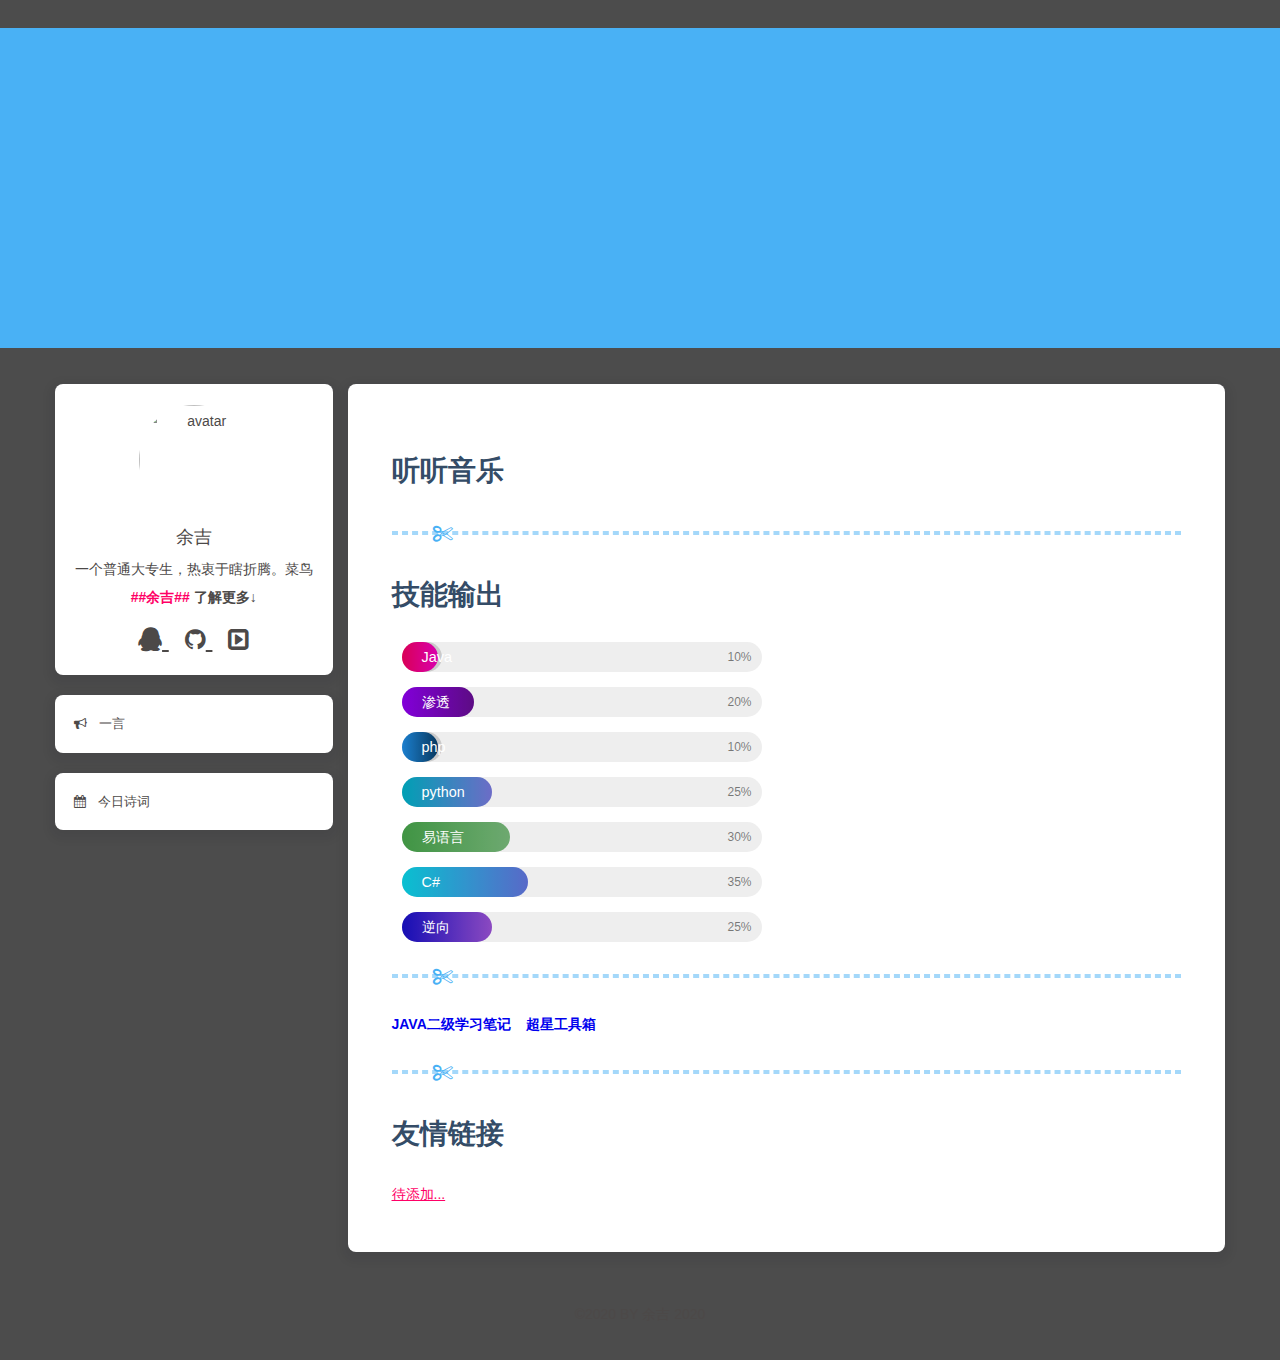
==== index.html @ 1078759f "delete 163music" ====
<!--

██╗   ██╗   ██╗
╚██╗ ██╔╝   ██║
 ╚████╔╝    ██║
  ╚██╔╝██   ██║
   ██║ ╚█████╔╝
   ╚═╝  ╚════╝ 
   
-->
﻿
<!DOCTYPE html>
<html lang="zh">
	<head>
		<meta http-equiv="Access-Control-Allow-Origin" content="*">
		<meta charset="UTF-8">
		<meta http-equiv="X-UA-Compatible" content="IE=edge">
		<meta name="viewport" content="width=device-width,initial-scale=1,maximum-scale=5">
		<title>余吉的主页</title>
		<meta name="description" content="一个普通大专生，热衷于瞎折腾。">
		<meta name="keywords" content="个人博客，博客，余吉，网站">
		<meta name="format-detection" content="telephone=no">
		<link rel="shortcut icon" href="favicon.ico">
		<link rel="stylesheet" href="static/css/index.css">
		<link rel="stylesheet" href="https://cdn.jsdelivr.net/npm/font-awesome@4.7.0/css/font-awesome.min.css">
		<link rel="stylesheet" href="https://cdn.jsdelivr.net/npm/jquery.fancybox@2.1.5/source/jquery.fancybox.css">
		<script type="text/javascript">
			if (!!window.ActiveXObject || "ActiveXObject" in window) { //is IE?
				alert('朋友，你的上古浏览器不支持本页面呢~');
			}
		</script>
	</head>
	<body>
		<div id="body-wrap">
			<nav class="not_index_bg" id="nav" style="background-image:url(https://s1.ax1x.com/2020/04/07/GgsW38.jpg)">
				<div id="page_site-info">
					<div id="site-title">
						<span class="blogtitle"></span>
						<script src="https://cdn.jsdelivr.net/npm/typed.js@2.0.11"></script>
						<script>
							var typed = new Typed(".blogtitle", {
								strings: ['欢迎来到我的世界！我是余吉', 'Welcome to my world ! I am YJ'],
								startDelay: 300,
								typeSpeed: 100,
								loop: true,
								backSpeed: 50,
								showCursor: true
							});
						</script>
					</div>
				</div>
			</nav>
			<main id="content-outer">
				<div class="layout_page" id="content-inner">
					<div class="aside_content" id="aside_content">
						<div class="card-widget card-info">
							<div class="card-content">
								<div class="card-info-avatar is-center">
									<img class="avatar-img" src="https://www.hualigs.cn/image/609f3d8673583.jpg"
										alt="avatar">
									<div class="author-info__name">余吉</div>
									<div class="author-info__description">一个普通大专生，热衷于瞎折腾。菜鸟 <strong>##余吉##</strong>
										<b>了解更多↓</b>
									</div>
								</div>
								<div class="card-info-social-icons is-center">
									<a class="social-icon" href="tencent://message/?uin=2991645986&Site=&Menu=yes"
										target="_blank">
										<i title="我的QQ" class="fa fa-qq" aria-hidden="true"></i>
									</a>
									<a class="social-icon" href="https://github.com/yj94/" target="_blank">
										<i title="我的GitHub" class="fa fa-github"></i>
									</a>
									<a class="social-icon" href="https://space.bilibili.com/11499481/" target="_blank">
										<i title="我的B站" class="fa fa-caret-square-o-right" aria-hidden="true"></i>
									</a>
								</div>
							</div>
						</div>
						<div class="card-widget card-announcement">
							<div class="card-content">
								<div class="item-headline">
									<i class="fa fa-bullhorn" aria-hidden="true"></i>
									<span>一言</span>
								</div>
								<div id="hitokoto"></div>
							</div>
						</div>
						<div class="card-widget card-announcement">
							<div class="card-content">
								<div class="item-headline">
									<i class="fa fa-calendar" aria-hidden="true"></i>
									<span>今日诗词</span>
								</div>
								<div id="jinrishici-sentence"></div>
							</div>
						</div>
						<!-- <div class="card-widget card-announcement">
                    <div class="card-content">
                        <div class="item-headline">
                            <i class="fa fa-calendar" aria-hidden="true"></i>
                            <span>我与她</span>
                        </div>
                        <iframe src="\love.html" width="240" height="100" frameborder="0" scrolling="No" align="center"style="position:relative;left:50%;top:50%;transform:translate(-50%,-5%);"><span data-mce-type="bookmark" style="display: inline-block; width: 0px; overflow: hidden; line-height: 0;" class="mce_SELRES_start"></span></iframe>
                    </div>
                </div> -->

					</div>
					<article id="page">
						<div class="article-container">
							<h1>听听音乐</h1>
							<!--<iframe frameborder="no" border="0" marginwidth="0" marginheight="0" width=360 height=86
								src="//music.163.com/outchain/player?type=2&id=1981847069&auto=1&height=66"></iframe>-->
							<meting-js server="netease" type="playlist" id="146260088" mutex="true" autoplay="true">
							</meting-js>
							<hr>
							<h1>技能输出</h1>
							<div class="skillbox">
								<div align="left">
								</div>
								<div class="skillbar">
									<div class="skillbar-title"
										style="background: linear-gradient(to right, #FF0066 0%, #FF00CC 100%); width: 10%">
										<span>Java</span>
									</div>
									<div class="skill-bar-percent">10%</div>
								</div>
								<div class="skillbar">
									<div class="skillbar-title"
										style="background: linear-gradient(to right, #9900FF 0%, #6d0e9c 100%); width: 20%">
										<span>渗透</span>
									</div>
									<div class="skill-bar-percent">20%</div>
								</div>
								<div class="skillbar">
									<div class="skillbar-title"
										style="background: linear-gradient(to right, #2196F3 0%, #0a4370 100%); width: 10%">
										<span>php</span>
									</div>
									<div class="skill-bar-percent">10%</div>
								</div>
								<div class="skillbar">
									<div class="skillbar-title"
										style="background: linear-gradient(to right, #00BCD4 0%, #8080ea 100%); width: 25%">
										<span>python</span>
									</div>
									<div class="skill-bar-percent">25%</div>
								</div>
								<div class="skillbar">
									<div class="skillbar-title"
										style="background: linear-gradient(to right, #4CAF50 0%, #81C784 100%); width: 30%">
										<span>易语言</span>
									</div>
									<div class="skill-bar-percent">30%</div>
								</div>
								<div class="skillbar">
									<div class="skillbar-title"
										style="background: linear-gradient(to right, #0be2f6 0%, #687cec 100%); width: 35%">
										<span>C#</span>
									</div>
									<div class="skill-bar-percent">35%</div>
								</div>
								<div class="skillbar">
									<div class="skillbar-title"
										style="background: linear-gradient(to right, #1a11d4 0%, #a457e3 100%); width: 25%">
										<span>逆向</span>
									</div>
									<div class="skill-bar-percent">25%</div>
								</div>
							</div>
						</div>

						<hr>
						<a style="text-decoration:none;font-weight:bold;" href="https://www.mubucm.com/doc/42EY0RNO-7a"
							dec target="_blank">JAVA二级学习笔记</a>
						<a style="text-decoration:none;font-weight:bold;"
							href="http://yj233.cf/%E8%B6%85%E6%98%9F%E5%B7%A5%E5%85%B7%E7%AE%B1%20by%E4%BD%99%E5%90%89.exe"
							dec target="_blank">&nbsp&nbsp&nbsp超星工具箱</a>
						<hr>
						<h1>友情链接</h1>
						<div class="tool">
							<a href="\404.html" target="_blank">待添加...</a>
						</div>
				</div>
				</article>
		</div>
		</main>
		<footer id="footer">
			<div id="footer-wrap">
				<div class="copyright">&copy;2020 BY 余吉 2020</div>
			</div>
		</footer>
		</div>
		<script src="https://cdn.jsdelivr.net/npm/jquery@3.4.1/dist/jquery.min.js"></script>
		<script src="https://cdn.jsdelivr.net/npm/jquery.fancybox@2.1.5/source/jquery.fancybox.js"></script>
		<script async src="//busuanzi.ibruce.info/busuanzi/2.3/busuanzi.pure.mini.js"></script>
		<script src="https://cdn.jsdelivr.net/npm/instant.page@3.0.0/instantpage.js" type="module"></script>
		<script src="https://cdn.jsdelivr.net/npm/lazysizes@5.2.0/lazysizes.min.js" async></script>
		<link rel="stylesheet" href="https://cdn.jsdelivr.net/npm/aplayer/dist/APlayer.min.css">
		<script src="https://cdn.jsdelivr.net/npm/aplayer/dist/APlayer.min.js"></script>
		<script src="https://cdn.jsdelivr.net/npm/meting@2/dist/Meting.min.js"></script>
		<script src="https://v1.hitokoto.cn/?encode=js&select=%23hitokoto" defer></script>
		<script src="https://sdk.jinrishici.com/v2/browser/jinrishici.js" charset="utf-8"></script>
		<link href="https://cdn.bootcss.com/layer/2.3/skin/layer.css" rel="stylesheet">
		<script src="https://cdn.bootcss.com/layer/2.3/layer.js"></script>
	</body>
</html>
---- static/css/index.css ----
﻿* {
    box-sizing: border-box;
}
html {
    height: 100%;
}
body {
    position: relative;
    min-height: 100%;
    background: #4c4c4c;
    color: #4c4948;
    font-size: 14px;
    font-family: Lato, Helvetica Neue For Number, -apple-system, BlinkMacSystemFont, Segoe UI, Roboto, PingFang SC, Hiragino Sans GB, "Microsoft JhengHei", "MicrMicrosoft YaHei", Helvetica Neue, Helvetica, Arial, sans-serif;
    line-height: 2;
}
body {
    margin: 0;
}
h1, h2, h3, h4, h5, h6 {
    position: relative;
    margin: 1rem 0 .7rem;
    color: #344c67;
    font-weight: 700
}
hr:before {
    position: absolute;
    top: -10px;
    left: 5%;
    z-index: 1;
    color: #49b1f5;
    content: '\f0c4';
    font: normal normal normal 14px/1 FontAwesome;
    font-size: 20px;
    transition: all 1s ease-in-out;
}
hr {
    position: relative;
    margin: 2rem auto;
    width: calc(100% - 4px);
    border: 2px dashed #a4d8fa;
    background: #fff;
}
hr {
    box-sizing: content-box;
    height: 0;
    overflow: visible;
}

strong{
    color: #FF0066;
}
#body-wrap {
    position: relative;
    display: box;
    display: flex;
    box-flex: 1;
    flex: 1 auto;
    -webkit-box-orient: vertical;
    flex-direction: column;
    transition: all .5s;
}
#nav.not_index_bg {
    height: 20rem;
}
#nav {
    position: relative;
    margin-bottom: 1rem;
    width: 100%;
    background-color: #49b1f5;
    background-attachment: local;
    background-position: center;
    background-size: cover;
}
#page_site-info {
    position: absolute;
    top: 10rem;
    width: 100%;
}
#site-title {
    color: #eee;
    text-align: center;
    text-shadow: 0.1rem 0.1rem 0.2rem rgba(0, 0, 0, .15);
    line-height: 1.5;
    font-weight: 700;
    font-size: 1.3rem;
    animation: titlescale 1s;
}
main {
    display: block;
}

#content-outer {
    -webkit-box-flex: 1;
    -moz-box-flex: 1;
    -o-box-flex: 1;
    box-flex: 1;
    -webkit-flex: 1 auto;
    -ms-flex: 1 auto;
    flex: 1 auto;
}
h1 {
    font-size: 2em;
    margin: .67em 0;
}
.layout_page {
    display: flex;
    -webkit-box-align: start;
    align-items: flex-start;
    margin: 0 auto;
    padding: 0 15px;
    max-width: 1200px;
}

#page{
    margin-top: 20px;
    width: 75%;
    border-radius: 8px;
    background: #fff;
    box-shadow: 0 4px 8px 6px rgba(7, 17, 27, .06);
    transition: all .3s;
}
#page{
    padding: 40px 44px 44px;
}

#aside_content {
    width: 25%;
}
#aside_content .card-widget {
    overflow: hidden;
    margin-top: 20px;
    border-radius: 8px;
    background: #fff;
    -webkit-box-shadow: 0 4px 8px 6px rgba(7, 17, 27, .06);
    box-shadow: 0 4px 8px 6px rgba(7, 17, 27, .06);
    -webkit-transition: all .3s;
    -moz-transition: all .3s;
    -o-transition: all .3s;
    -ms-transition: all .3s;
    transition: all .3s;
}
#aside_content .card-content {
    padding: 1rem 1.2rem;
}

.skillbar {
    position: relative;
    display: block;
    max-width: 360px;
    margin: 15px 10px;
    background: #eee;
    height: 30px;
    border-radius: 35px;
    -moz-border-radius: 35px;
    -webkit-border-radius: 35px;
    -webkit-transition: 0.4s linear;
    -moz-transition: 0.4s linear;
    -o-transition: 0.4s linear;
    transition: 0.4s linear;
    -webkit-transition-property: width, background-color;
    -moz-transition-property: width, background-color;
    -o-transition-property: width, background-color;
    transition-property: width, background-color;
}

.skillbar .skillbar-title {
    position: absolute;
    top: 0;
    left: 0;
    width: 110px;
    font-size: 0.9rem;
    color: #ffffff;
    border-radius: 35px;
    -webkit-border-radius: 35px;
    -moz-border-radius: 35px;
}
.skillbar .skillbar-title span {
    display: block;
    background: rgba(0, 0, 0, 0.15);
    padding: 0 20px;
    height: 30px;
    line-height: 30px;
    border-radius: 35px;
    -webkit-border-radius: 35px;
    -moz-border-radius: 35px;
}
.skillbar .skill-bar-percent {
    position: absolute;
    right: 10px;
    top: 0;
    font-size: 12px;
    height: 30px;
    line-height: 30px;
    color: #ffffff;
    color: rgba(0, 0, 0, 0.5);
}

.tool a {
    color: #FF0066;
}

.is-center {
    text-align: center;
}

#aside_content .card-info img {
    display: inline-block;
    padding: 5px;
    width: 120px;
    height: 120px;
    border-radius: 70px;
    vertical-align: top;
    transition: all .3s;
}
img {
    max-width: 100%;
    transition: all .2s;
}
.avatar-img {
    animation: avatar_turn_around 2s linear infinite;
}
#aside_content .card-info .author-info__name {
    font-weight: 500;
    font-size: 1.1rem;
}
aside_content .card-info .author-info__description {
    margin-top: -.3rem;
}
#aside_content .card-info .card-info-social-icons {
    margin: .3rem 0 -.3rem;
}
#aside_content .card-info .card-info-social-icons .social-icon {
    margin: 0 .5rem;
    color: #4c4948;
    font-size: 1.5rem;
}

#aside_content .item-headline {
    font-size: .8rem;
}
#aside_content .item-headline span {
    margin-left: .5rem;
}

#aside_content .card-webinfo .webinfo {
    padding: .2rem 1rem;
}
#aside_content .card-webinfo .webinfo .webinfo-item {
    display: block;
    padding: 4px 0 0;
}
#aside_content .card-webinfo .webinfo .webinfo-item div:first-child {
    display: inline-block;
}
#aside_content .card-webinfo .webinfo .webinfo-item div:last-child {
    display: inline-block;
    float: right;
}
#footer {
    position: relative;
    margin-top: 1rem;
    background-attachment: local;
    background-position: bottom;
    background-size: cover;
}
#footer-wrap {
    position: relative;
    padding: 2rem 1rem;
    text-align: center;
}


#footer, .layout_page, .layout_post {
    -webkit-animation: main 1s;
    -moz-animation: main 1s;
    -o-animation: main 1s;
    -ms-animation: main 1s;
    animation: main 1s;
}

@media screen and (min-width: 768px){
    #site-title {
        font-size: 2rem;
    }

}

@media screen and (max-width: 768px){
    .layout_page {
        padding: 0 5px !important;
    }
    #page {
        margin: 0;
        padding: 1.8rem 1.3rem;
    }
}

@media screen and (max-width: 900px){
    #page{
        width: 100% !important;
    }
    #aside_content{
        width: 100% !important;
    }
    .layout_page {
        -webkit-box-orient: vertical;
        -moz-box-orient: vertical;
        -o-box-orient: vertical;
        -webkit-flex-direction: column;
        -ms-flex-direction: column;
        flex-direction: column;
    }
}



@media screen and (min-width: 900px){
    #aside_content .card-widget {
        margin-right: 15px;
    }
}

::-webkit-scrollbar {
    width: 2px;
    height: 2px
}

::-webkit-scrollbar-thumb {
    background: linear-gradient(to right, #FF0066 0%, #FF00CC 100%); width: 85%
}

::-webkit-scrollbar-track {
    background-color: transparent
}
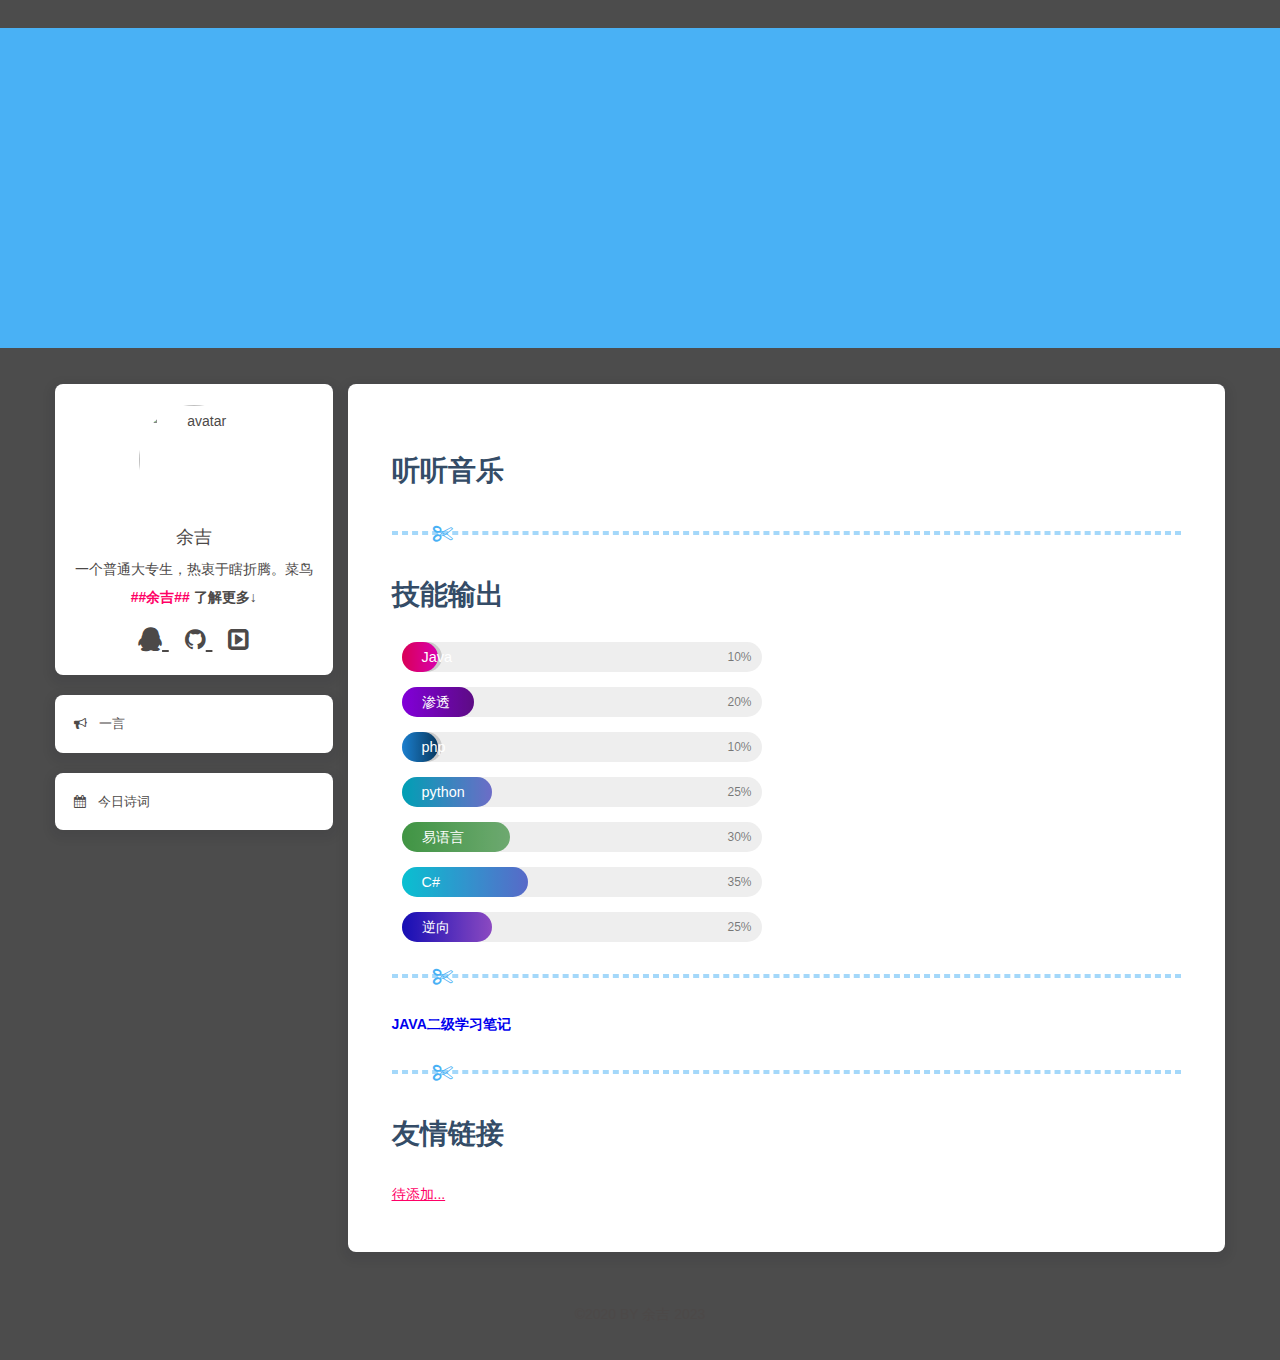
==== commit 49988770: "bg change" ====
--- a/index.html
+++ b/index.html
@@ -32,7 +32,7 @@
 	</head>
 	<body>
 		<div id="body-wrap">
-			<nav class="not_index_bg" id="nav" style="background-image:url(https://s1.ax1x.com/2020/04/07/GgsW38.jpg)">
+			<nav class="not_index_bg" id="nav" style="background-image:url(#)">
 				<div id="page_site-info">
 					<div id="site-title">
 						<span class="blogtitle"></span>
@@ -171,11 +171,8 @@
 						</div>
 
 						<hr>
-						<a style="text-decoration:none;font-weight:bold;" href="https://www.mubucm.com/doc/42EY0RNO-7a"
+						<a style="text-decoration:none;font-weight:bold;" href="https://www.mubucm.com/doc/GV3iWzuCEW"
 							dec target="_blank">JAVA二级学习笔记</a>
-						<a style="text-decoration:none;font-weight:bold;"
-							href="http://yj233.cf/%E8%B6%85%E6%98%9F%E5%B7%A5%E5%85%B7%E7%AE%B1%20by%E4%BD%99%E5%90%89.exe"
-							dec target="_blank">&nbsp&nbsp&nbsp超星工具箱</a>
 						<hr>
 						<h1>友情链接</h1>
 						<div class="tool">
@@ -187,7 +184,7 @@
 		</main>
 		<footer id="footer">
 			<div id="footer-wrap">
-				<div class="copyright">&copy;2020 BY 余吉 2020</div>
+				<div class="copyright">&copy;2020 BY 余吉 2023</div>
 			</div>
 		</footer>
 		</div>
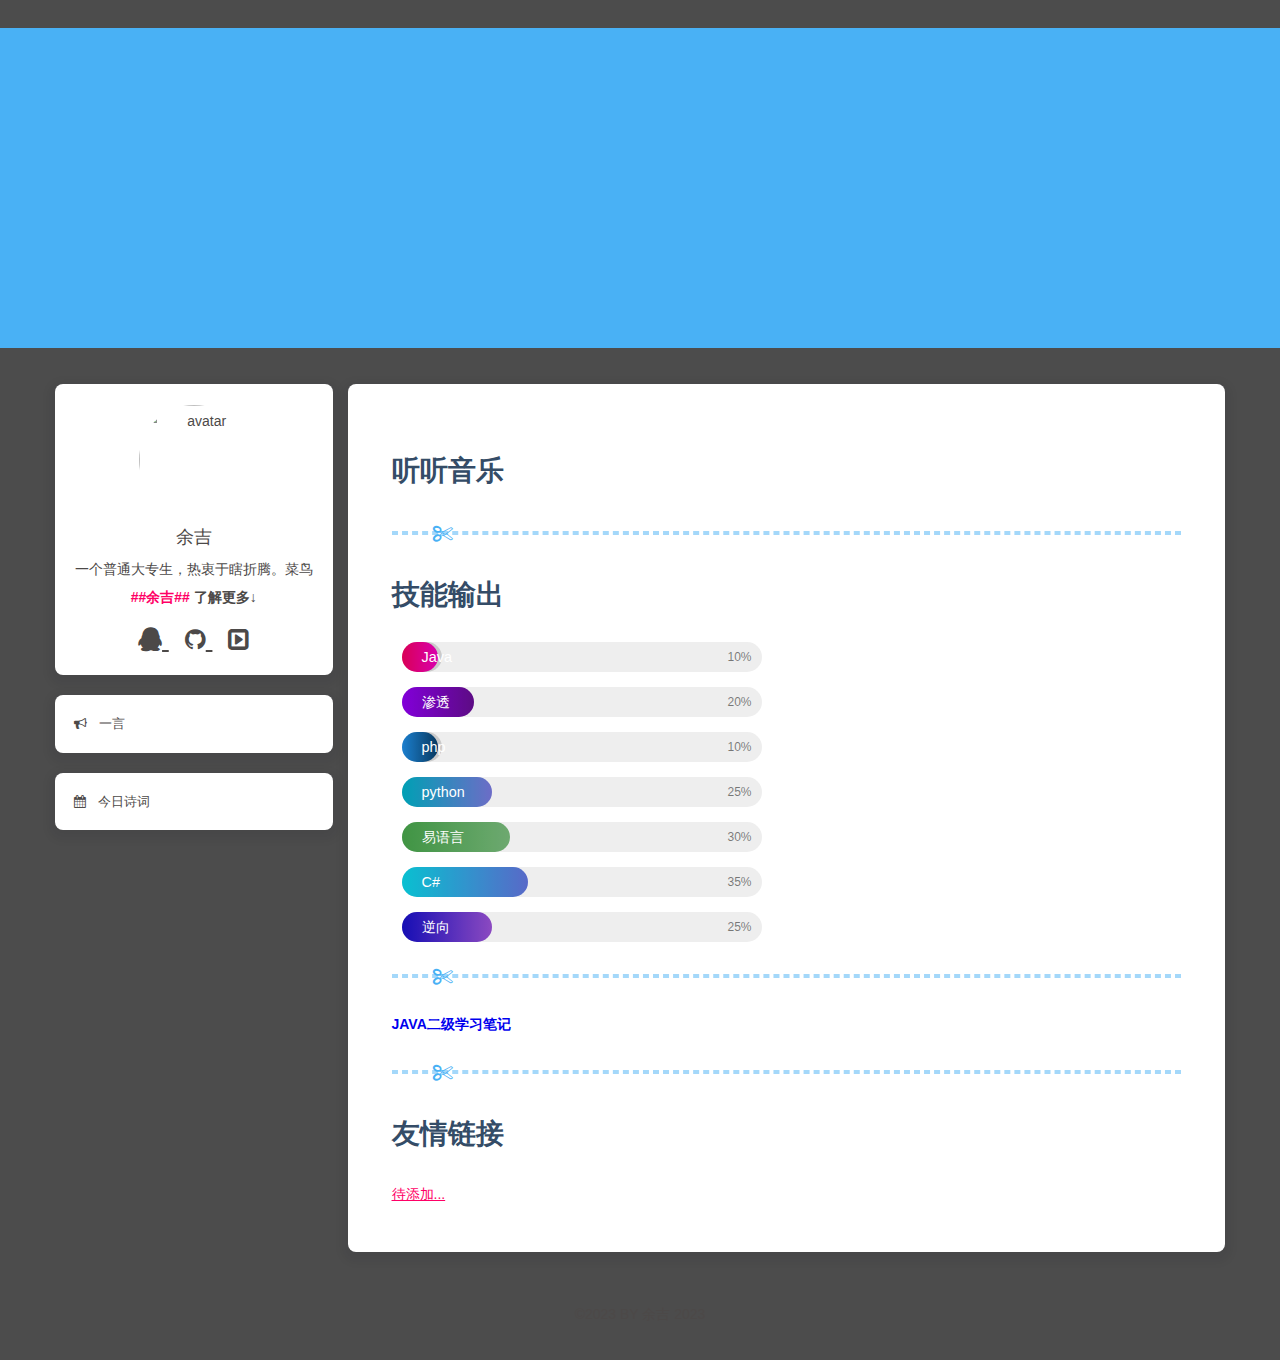
==== commit e38185ac: "update index" ====
--- a/index.html
+++ b/index.html
@@ -32,7 +32,7 @@
 	</head>
 	<body>
 		<div id="body-wrap">
-			<nav class="not_index_bg" id="nav" style="background-image:url(#)">
+			<nav class="not_index_bg" id="nav" style="background-image:url(https://s1.ax1x.com/2023/05/05/p9N34u6.jpg)">
 				<div id="page_site-info">
 					<div id="site-title">
 						<span class="blogtitle"></span>
@@ -184,7 +184,7 @@
 		</main>
 		<footer id="footer">
 			<div id="footer-wrap">
-				<div class="copyright">&copy;2020 BY 余吉 2023</div>
+				<div class="copyright">&copy;2023 BY 余吉 2023</div>
 			</div>
 		</footer>
 		</div>
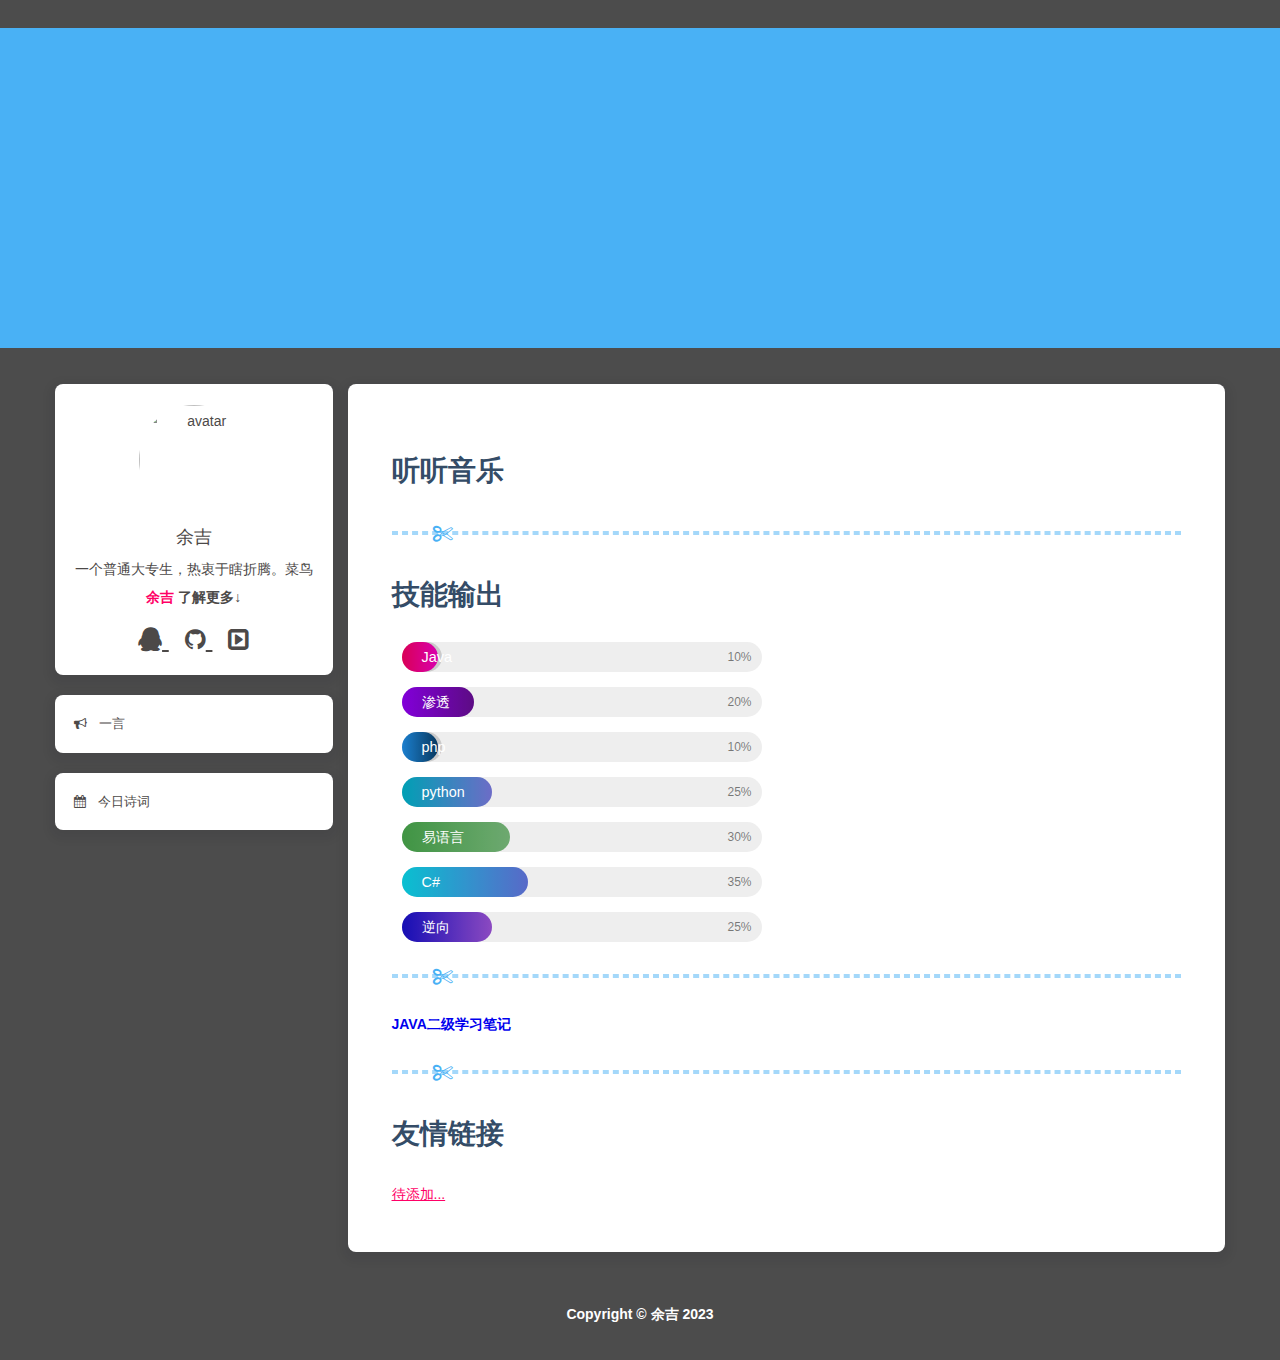
==== commit 4361c923: "update!!" ====
--- a/index.html
+++ b/index.html
@@ -22,8 +22,8 @@
 		<meta name="format-detection" content="telephone=no">
 		<link rel="shortcut icon" href="favicon.ico">
 		<link rel="stylesheet" href="static/css/index.css">
-		<link rel="stylesheet" href="https://cdn.jsdelivr.net/npm/font-awesome@4.7.0/css/font-awesome.min.css">
-		<link rel="stylesheet" href="https://cdn.jsdelivr.net/npm/jquery.fancybox@2.1.5/source/jquery.fancybox.css">
+		<link rel="stylesheet" href="https://cdn.bootcdn.net/ajax/libs/font-awesome/4.7.0/css/font-awesome.min.css">
+		<link rel="stylesheet" href="https://cdn.bootcdn.net/ajax/libs/fancybox/2.1.5/jquery.fancybox.min.css">
 		<script type="text/javascript">
 			if (!!window.ActiveXObject || "ActiveXObject" in window) { //is IE?
 				alert('朋友，你的上古浏览器不支持本页面呢~');
@@ -36,7 +36,7 @@
 				<div id="page_site-info">
 					<div id="site-title">
 						<span class="blogtitle"></span>
-						<script src="https://cdn.jsdelivr.net/npm/typed.js@2.0.11"></script>
+						<script src="https://cdn.bootcdn.net/ajax/libs/typed.js/2.0.11/typed.min.js"></script>
 						<script>
 							var typed = new Typed(".blogtitle", {
 								strings: ['欢迎来到我的世界！我是余吉', 'Welcome to my world ! I am YJ'],
@@ -56,10 +56,10 @@
 						<div class="card-widget card-info">
 							<div class="card-content">
 								<div class="card-info-avatar is-center">
-									<img class="avatar-img" src="https://www.hualigs.cn/image/609f3d8673583.jpg"
+									<img class="avatar-img" src="https://s1.ax1x.com/2023/05/05/p9Njs10.png"
 										alt="avatar">
 									<div class="author-info__name">余吉</div>
-									<div class="author-info__description">一个普通大专生，热衷于瞎折腾。菜鸟 <strong>##余吉##</strong>
+									<div class="author-info__description">一个普通大专生，热衷于瞎折腾。菜鸟 <strong>余吉</strong>
 										<b>了解更多↓</b>
 									</div>
 								</div>
@@ -184,18 +184,17 @@
 		</main>
 		<footer id="footer">
 			<div id="footer-wrap">
-				<div class="copyright">&copy;2023 BY 余吉 2023</div>
+				<div class="copyright">Copyright &copy; 余吉 2023</div>
 			</div>
 		</footer>
-		</div>
-		<script src="https://cdn.jsdelivr.net/npm/jquery@3.4.1/dist/jquery.min.js"></script>
-		<script src="https://cdn.jsdelivr.net/npm/jquery.fancybox@2.1.5/source/jquery.fancybox.js"></script>
+		<script src="https://cdn.bootcdn.net/ajax/libs/jquery/3.4.1/jquery.min.js"></script>
+		<script src="https://cdn.bootcdn.net/ajax/libs/fancybox/2.1.5/jquery.fancybox.min.js"></script>
 		<script async src="//busuanzi.ibruce.info/busuanzi/2.3/busuanzi.pure.mini.js"></script>
-		<script src="https://cdn.jsdelivr.net/npm/instant.page@3.0.0/instantpage.js" type="module"></script>
-		<script src="https://cdn.jsdelivr.net/npm/lazysizes@5.2.0/lazysizes.min.js" async></script>
-		<link rel="stylesheet" href="https://cdn.jsdelivr.net/npm/aplayer/dist/APlayer.min.css">
-		<script src="https://cdn.jsdelivr.net/npm/aplayer/dist/APlayer.min.js"></script>
-		<script src="https://cdn.jsdelivr.net/npm/meting@2/dist/Meting.min.js"></script>
+		<script src="https://cdn.bootcdn.net/ajax/libs/instant.page/3.0.0/instantpage.min.js" type="module"></script>
+		<script src="https://cdn.bootcdn.net/ajax/libs/lazysizes/5.2.0/lazysizes.min.js" async></script>
+		<link rel="stylesheet" href="https://cdn.bootcdn.net/ajax/libs/aplayer/1.10.1/APlayer.min.css">
+		<script src="https://cdn.bootcdn.net/ajax/libs/aplayer/1.10.1/APlayer.min.js"></script>
+		<script src="https://cdn.bootcdn.net/ajax/libs/meting/2.0.1/Meting.min.js"></script>
 		<script src="https://v1.hitokoto.cn/?encode=js&select=%23hitokoto" defer></script>
 		<script src="https://sdk.jinrishici.com/v2/browser/jinrishici.js" charset="utf-8"></script>
 		<link href="https://cdn.bootcss.com/layer/2.3/skin/layer.css" rel="stylesheet">
--- a/static/css/index.css
+++ b/static/css/index.css
@@ -1,336 +1,383 @@
 ﻿* {
-    box-sizing: border-box;
-}
+	box-sizing: border-box;
+}
+
 html {
-    height: 100%;
-}
+	height: 100%;
+}
+
 body {
-    position: relative;
-    min-height: 100%;
-    background: #4c4c4c;
-    color: #4c4948;
-    font-size: 14px;
-    font-family: Lato, Helvetica Neue For Number, -apple-system, BlinkMacSystemFont, Segoe UI, Roboto, PingFang SC, Hiragino Sans GB, "Microsoft JhengHei", "MicrMicrosoft YaHei", Helvetica Neue, Helvetica, Arial, sans-serif;
-    line-height: 2;
-}
+	position: relative;
+	min-height: 100%;
+	background: #4c4c4c;
+	color: #4c4948;
+	font-size: 14px;
+	font-family: Lato, Helvetica Neue For Number, -apple-system, BlinkMacSystemFont, Segoe UI, Roboto, PingFang SC, Hiragino Sans GB, "Microsoft JhengHei", "MicrMicrosoft YaHei", Helvetica Neue, Helvetica, Arial, sans-serif;
+	line-height: 2;
+}
+
 body {
-    margin: 0;
-}
-h1, h2, h3, h4, h5, h6 {
-    position: relative;
-    margin: 1rem 0 .7rem;
-    color: #344c67;
-    font-weight: 700
-}
+	margin: 0;
+}
+
+h1,
+h2,
+h3,
+h4,
+h5,
+h6 {
+	position: relative;
+	margin: 1rem 0 .7rem;
+	color: #344c67;
+	font-weight: 700
+}
+
 hr:before {
-    position: absolute;
-    top: -10px;
-    left: 5%;
-    z-index: 1;
-    color: #49b1f5;
-    content: '\f0c4';
-    font: normal normal normal 14px/1 FontAwesome;
-    font-size: 20px;
-    transition: all 1s ease-in-out;
-}
+	position: absolute;
+	top: -10px;
+	left: 5%;
+	z-index: 1;
+	color: #49b1f5;
+	content: '\f0c4';
+	font: normal normal normal 14px/1 FontAwesome;
+	font-size: 20px;
+	transition: all 1s ease-in-out;
+}
+
 hr {
-    position: relative;
-    margin: 2rem auto;
-    width: calc(100% - 4px);
-    border: 2px dashed #a4d8fa;
-    background: #fff;
-}
+	position: relative;
+	margin: 2rem auto;
+	width: calc(100% - 4px);
+	border: 2px dashed #a4d8fa;
+	background: #fff;
+}
+
 hr {
-    box-sizing: content-box;
-    height: 0;
-    overflow: visible;
-}
-
-strong{
-    color: #FF0066;
-}
+	box-sizing: content-box;
+	height: 0;
+	overflow: visible;
+}
+
+strong {
+	color: #FF0066;
+}
+
 #body-wrap {
-    position: relative;
-    display: box;
-    display: flex;
-    box-flex: 1;
-    flex: 1 auto;
-    -webkit-box-orient: vertical;
-    flex-direction: column;
-    transition: all .5s;
-}
+	position: relative;
+	display: box;
+	display: flex;
+	box-flex: 1;
+	flex: 1 auto;
+	-webkit-box-orient: vertical;
+	flex-direction: column;
+	transition: all .5s;
+}
+
 #nav.not_index_bg {
-    height: 20rem;
-}
+	height: 20rem;
+}
+
 #nav {
-    position: relative;
-    margin-bottom: 1rem;
-    width: 100%;
-    background-color: #49b1f5;
-    background-attachment: local;
-    background-position: center;
-    background-size: cover;
-}
+	position: relative;
+	margin-bottom: 1rem;
+	width: 100%;
+	background-color: #49b1f5;
+	background-attachment: local;
+	background-position: center;
+	background-size: cover;
+}
+
 #page_site-info {
-    position: absolute;
-    top: 10rem;
-    width: 100%;
-}
+	position: absolute;
+	top: 10rem;
+	width: 100%;
+}
+
 #site-title {
-    color: #eee;
-    text-align: center;
-    text-shadow: 0.1rem 0.1rem 0.2rem rgba(0, 0, 0, .15);
-    line-height: 1.5;
-    font-weight: 700;
-    font-size: 1.3rem;
-    animation: titlescale 1s;
-}
+	color: #eee;
+	text-align: center;
+	text-shadow: 0.1rem 0.1rem 0.2rem rgba(0, 0, 0, .15);
+	line-height: 1.5;
+	font-weight: 700;
+	font-size: 1.3rem;
+	animation: titlescale 1s;
+}
+
 main {
-    display: block;
+	display: block;
 }
 
 #content-outer {
-    -webkit-box-flex: 1;
-    -moz-box-flex: 1;
-    -o-box-flex: 1;
-    box-flex: 1;
-    -webkit-flex: 1 auto;
-    -ms-flex: 1 auto;
-    flex: 1 auto;
-}
+	-webkit-box-flex: 1;
+	-moz-box-flex: 1;
+	-o-box-flex: 1;
+	box-flex: 1;
+	-webkit-flex: 1 auto;
+	-ms-flex: 1 auto;
+	flex: 1 auto;
+}
+
 h1 {
-    font-size: 2em;
-    margin: .67em 0;
-}
+	font-size: 2em;
+	margin: .67em 0;
+}
+
 .layout_page {
-    display: flex;
-    -webkit-box-align: start;
-    align-items: flex-start;
-    margin: 0 auto;
-    padding: 0 15px;
-    max-width: 1200px;
-}
-
-#page{
-    margin-top: 20px;
-    width: 75%;
-    border-radius: 8px;
-    background: #fff;
-    box-shadow: 0 4px 8px 6px rgba(7, 17, 27, .06);
-    transition: all .3s;
-}
-#page{
-    padding: 40px 44px 44px;
+	display: flex;
+	-webkit-box-align: start;
+	align-items: flex-start;
+	margin: 0 auto;
+	padding: 0 15px;
+	max-width: 1200px;
+}
+
+#page {
+	margin-top: 20px;
+	width: 75%;
+	border-radius: 8px;
+	background: #fff;
+	box-shadow: 0 4px 8px 6px rgba(7, 17, 27, .06);
+	transition: all .3s;
+}
+
+#page {
+	padding: 40px 44px 44px;
 }
 
 #aside_content {
-    width: 25%;
-}
+	width: 25%;
+}
+
 #aside_content .card-widget {
-    overflow: hidden;
-    margin-top: 20px;
-    border-radius: 8px;
-    background: #fff;
-    -webkit-box-shadow: 0 4px 8px 6px rgba(7, 17, 27, .06);
-    box-shadow: 0 4px 8px 6px rgba(7, 17, 27, .06);
-    -webkit-transition: all .3s;
-    -moz-transition: all .3s;
-    -o-transition: all .3s;
-    -ms-transition: all .3s;
-    transition: all .3s;
-}
+	overflow: hidden;
+	margin-top: 20px;
+	border-radius: 8px;
+	background: #fff;
+	-webkit-box-shadow: 0 4px 8px 6px rgba(7, 17, 27, .06);
+	box-shadow: 0 4px 8px 6px rgba(7, 17, 27, .06);
+	-webkit-transition: all .3s;
+	-moz-transition: all .3s;
+	-o-transition: all .3s;
+	-ms-transition: all .3s;
+	transition: all .3s;
+}
+
 #aside_content .card-content {
-    padding: 1rem 1.2rem;
+	padding: 1rem 1.2rem;
 }
 
 .skillbar {
-    position: relative;
-    display: block;
-    max-width: 360px;
-    margin: 15px 10px;
-    background: #eee;
-    height: 30px;
-    border-radius: 35px;
-    -moz-border-radius: 35px;
-    -webkit-border-radius: 35px;
-    -webkit-transition: 0.4s linear;
-    -moz-transition: 0.4s linear;
-    -o-transition: 0.4s linear;
-    transition: 0.4s linear;
-    -webkit-transition-property: width, background-color;
-    -moz-transition-property: width, background-color;
-    -o-transition-property: width, background-color;
-    transition-property: width, background-color;
+	position: relative;
+	display: block;
+	max-width: 360px;
+	margin: 15px 10px;
+	background: #eee;
+	height: 30px;
+	border-radius: 35px;
+	-moz-border-radius: 35px;
+	-webkit-border-radius: 35px;
+	-webkit-transition: 0.4s linear;
+	-moz-transition: 0.4s linear;
+	-o-transition: 0.4s linear;
+	transition: 0.4s linear;
+	-webkit-transition-property: width, background-color;
+	-moz-transition-property: width, background-color;
+	-o-transition-property: width, background-color;
+	transition-property: width, background-color;
 }
 
 .skillbar .skillbar-title {
-    position: absolute;
-    top: 0;
-    left: 0;
-    width: 110px;
-    font-size: 0.9rem;
-    color: #ffffff;
-    border-radius: 35px;
-    -webkit-border-radius: 35px;
-    -moz-border-radius: 35px;
-}
+	position: absolute;
+	top: 0;
+	left: 0;
+	width: 110px;
+	font-size: 0.9rem;
+	color: #ffffff;
+	border-radius: 35px;
+	-webkit-border-radius: 35px;
+	-moz-border-radius: 35px;
+}
+
 .skillbar .skillbar-title span {
-    display: block;
-    background: rgba(0, 0, 0, 0.15);
-    padding: 0 20px;
-    height: 30px;
-    line-height: 30px;
-    border-radius: 35px;
-    -webkit-border-radius: 35px;
-    -moz-border-radius: 35px;
-}
+	display: block;
+	background: rgba(0, 0, 0, 0.15);
+	padding: 0 20px;
+	height: 30px;
+	line-height: 30px;
+	border-radius: 35px;
+	-webkit-border-radius: 35px;
+	-moz-border-radius: 35px;
+}
+
 .skillbar .skill-bar-percent {
-    position: absolute;
-    right: 10px;
-    top: 0;
-    font-size: 12px;
-    height: 30px;
-    line-height: 30px;
-    color: #ffffff;
-    color: rgba(0, 0, 0, 0.5);
+	position: absolute;
+	right: 10px;
+	top: 0;
+	font-size: 12px;
+	height: 30px;
+	line-height: 30px;
+	color: #ffffff;
+	color: rgba(0, 0, 0, 0.5);
 }
 
 .tool a {
-    color: #FF0066;
+	color: #FF0066;
 }
 
 .is-center {
-    text-align: center;
+	text-align: center;
 }
 
 #aside_content .card-info img {
-    display: inline-block;
-    padding: 5px;
-    width: 120px;
-    height: 120px;
-    border-radius: 70px;
-    vertical-align: top;
-    transition: all .3s;
-}
+	display: inline-block;
+	padding: 5px;
+	width: 120px;
+	height: 120px;
+	border-radius: 70px;
+	vertical-align: top;
+	transition: all .3s;
+}
+
 img {
-    max-width: 100%;
-    transition: all .2s;
-}
+	max-width: 100%;
+	transition: all .2s;
+}
+
 .avatar-img {
-    animation: avatar_turn_around 2s linear infinite;
-}
+	animation: avatar_turn_around 2s linear infinite;
+}
+
 #aside_content .card-info .author-info__name {
-    font-weight: 500;
-    font-size: 1.1rem;
-}
+	font-weight: 500;
+	font-size: 1.1rem;
+}
+
 aside_content .card-info .author-info__description {
-    margin-top: -.3rem;
-}
+	margin-top: -.3rem;
+}
+
 #aside_content .card-info .card-info-social-icons {
-    margin: .3rem 0 -.3rem;
-}
+	margin: .3rem 0 -.3rem;
+}
+
 #aside_content .card-info .card-info-social-icons .social-icon {
-    margin: 0 .5rem;
-    color: #4c4948;
-    font-size: 1.5rem;
+	margin: 0 .5rem;
+	color: #4c4948;
+	font-size: 1.5rem;
 }
 
 #aside_content .item-headline {
-    font-size: .8rem;
-}
+	font-size: .8rem;
+}
+
 #aside_content .item-headline span {
-    margin-left: .5rem;
+	margin-left: .5rem;
 }
 
 #aside_content .card-webinfo .webinfo {
-    padding: .2rem 1rem;
-}
+	padding: .2rem 1rem;
+}
+
 #aside_content .card-webinfo .webinfo .webinfo-item {
-    display: block;
-    padding: 4px 0 0;
-}
+	display: block;
+	padding: 4px 0 0;
+}
+
 #aside_content .card-webinfo .webinfo .webinfo-item div:first-child {
-    display: inline-block;
-}
+	display: inline-block;
+}
+
 #aside_content .card-webinfo .webinfo .webinfo-item div:last-child {
-    display: inline-block;
-    float: right;
-}
+	display: inline-block;
+	float: right;
+}
+
 #footer {
-    position: relative;
-    margin-top: 1rem;
-    background-attachment: local;
-    background-position: bottom;
-    background-size: cover;
-}
+	position: relative;
+	margin-top: 1rem;
+	background-attachment: local;
+	background-position: bottom;
+	background-size: cover;
+}
+
 #footer-wrap {
-    position: relative;
-    padding: 2rem 1rem;
-    text-align: center;
-}
-
-
-#footer, .layout_page, .layout_post {
-    -webkit-animation: main 1s;
-    -moz-animation: main 1s;
-    -o-animation: main 1s;
-    -ms-animation: main 1s;
-    animation: main 1s;
-}
-
-@media screen and (min-width: 768px){
-    #site-title {
-        font-size: 2rem;
-    }
-
-}
-
-@media screen and (max-width: 768px){
-    .layout_page {
-        padding: 0 5px !important;
-    }
-    #page {
-        margin: 0;
-        padding: 1.8rem 1.3rem;
-    }
-}
-
-@media screen and (max-width: 900px){
-    #page{
-        width: 100% !important;
-    }
-    #aside_content{
-        width: 100% !important;
-    }
-    .layout_page {
-        -webkit-box-orient: vertical;
-        -moz-box-orient: vertical;
-        -o-box-orient: vertical;
-        -webkit-flex-direction: column;
-        -ms-flex-direction: column;
-        flex-direction: column;
-    }
-}
-
-
-
-@media screen and (min-width: 900px){
-    #aside_content .card-widget {
-        margin-right: 15px;
-    }
+	position: relative;
+	padding: 2rem 1rem;
+	text-align: center;
+}
+
+
+#footer,
+.layout_page,
+.layout_post {
+	-webkit-animation: main 1s;
+	-moz-animation: main 1s;
+	-o-animation: main 1s;
+	-ms-animation: main 1s;
+	animation: main 1s;
+}
+
+@media screen and (min-width: 768px) {
+	#site-title {
+		font-size: 2rem;
+	}
+
+}
+
+@media screen and (max-width: 768px) {
+	.layout_page {
+		padding: 0 5px !important;
+	}
+
+	#page {
+		margin: 0;
+		padding: 1.8rem 1.3rem;
+	}
+}
+
+@media screen and (max-width: 900px) {
+	#page {
+		width: 100% !important;
+	}
+
+	#aside_content {
+		width: 100% !important;
+	}
+
+	.layout_page {
+		-webkit-box-orient: vertical;
+		-moz-box-orient: vertical;
+		-o-box-orient: vertical;
+		-webkit-flex-direction: column;
+		-ms-flex-direction: column;
+		flex-direction: column;
+	}
+}
+
+
+
+@media screen and (min-width: 900px) {
+	#aside_content .card-widget {
+		margin-right: 15px;
+	}
 }
 
 ::-webkit-scrollbar {
-    width: 2px;
-    height: 2px
+	width: 2px;
+	height: 2px
 }
 
 ::-webkit-scrollbar-thumb {
-    background: linear-gradient(to right, #FF0066 0%, #FF00CC 100%); width: 85%
+	background: linear-gradient(to right, #FF0066 0%, #FF00CC 100%);
+	width: 85%
 }
 
 ::-webkit-scrollbar-track {
-    background-color: transparent
-}
-
-
+	background-color: transparent
+}
+.copyright{
+	font-style: bold;
+	font-size: 25rpx;
+	font-weight: bold;
+	color: #fff;
+}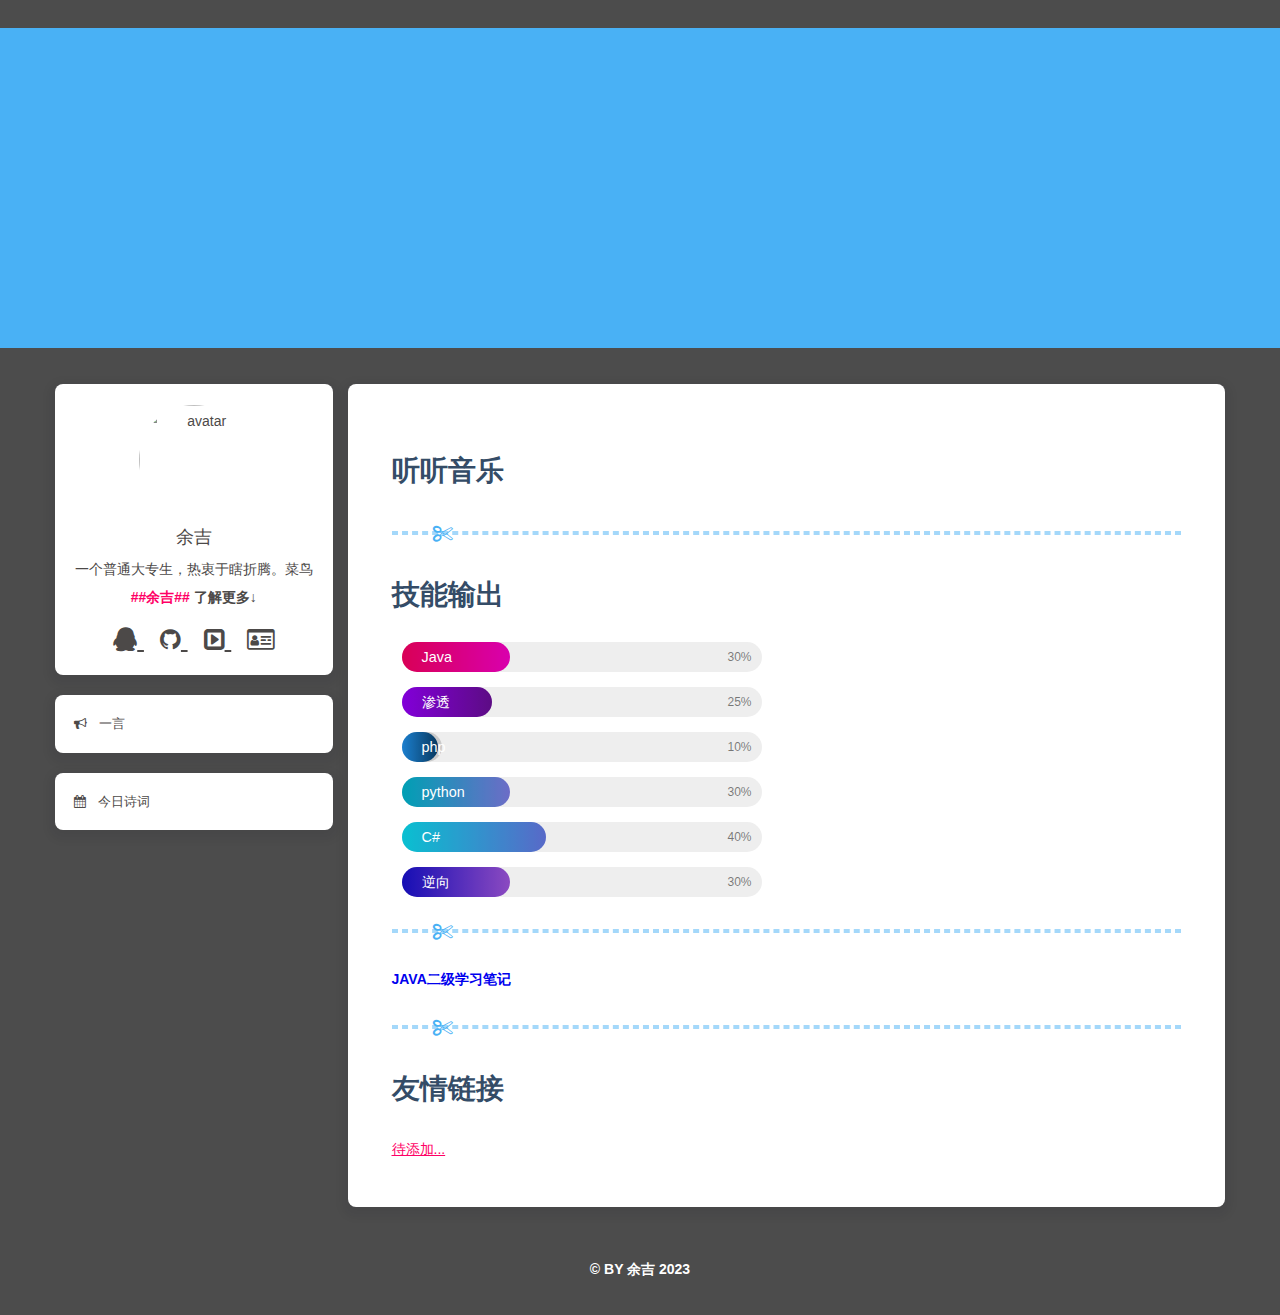
==== commit 4472dc35: "update" ====
--- a/index.html
+++ b/index.html
@@ -11,91 +11,95 @@
 ﻿
 <!DOCTYPE html>
 <html lang="zh">
-	<head>
-		<meta http-equiv="Access-Control-Allow-Origin" content="*">
-		<meta charset="UTF-8">
-		<meta http-equiv="X-UA-Compatible" content="IE=edge">
-		<meta name="viewport" content="width=device-width,initial-scale=1,maximum-scale=5">
-		<title>余吉的主页</title>
-		<meta name="description" content="一个普通大专生，热衷于瞎折腾。">
-		<meta name="keywords" content="个人博客，博客，余吉，网站">
-		<meta name="format-detection" content="telephone=no">
-		<link rel="shortcut icon" href="favicon.ico">
-		<link rel="stylesheet" href="static/css/index.css">
-		<link rel="stylesheet" href="https://cdn.bootcdn.net/ajax/libs/font-awesome/4.7.0/css/font-awesome.min.css">
-		<link rel="stylesheet" href="https://cdn.bootcdn.net/ajax/libs/fancybox/2.1.5/jquery.fancybox.min.css">
-		<script type="text/javascript">
-			if (!!window.ActiveXObject || "ActiveXObject" in window) { //is IE?
-				alert('朋友，你的上古浏览器不支持本页面呢~');
-			}
-		</script>
-	</head>
-	<body>
-		<div id="body-wrap">
-			<nav class="not_index_bg" id="nav" style="background-image:url(https://s1.ax1x.com/2023/05/05/p9N34u6.jpg)">
-				<div id="page_site-info">
-					<div id="site-title">
-						<span class="blogtitle"></span>
-						<script src="https://cdn.bootcdn.net/ajax/libs/typed.js/2.0.11/typed.min.js"></script>
-						<script>
-							var typed = new Typed(".blogtitle", {
-								strings: ['欢迎来到我的世界！我是余吉', 'Welcome to my world ! I am YJ'],
-								startDelay: 300,
-								typeSpeed: 100,
-								loop: true,
-								backSpeed: 50,
-								showCursor: true
-							});
-						</script>
-					</div>
-				</div>
-			</nav>
-			<main id="content-outer">
-				<div class="layout_page" id="content-inner">
-					<div class="aside_content" id="aside_content">
-						<div class="card-widget card-info">
-							<div class="card-content">
-								<div class="card-info-avatar is-center">
-									<img class="avatar-img" src="https://s1.ax1x.com/2023/05/05/p9Njs10.png"
-										alt="avatar">
-									<div class="author-info__name">余吉</div>
-									<div class="author-info__description">一个普通大专生，热衷于瞎折腾。菜鸟 <strong>余吉</strong>
-										<b>了解更多↓</b>
-									</div>
-								</div>
-								<div class="card-info-social-icons is-center">
-									<a class="social-icon" href="tencent://message/?uin=2991645986&Site=&Menu=yes"
-										target="_blank">
-										<i title="我的QQ" class="fa fa-qq" aria-hidden="true"></i>
-									</a>
-									<a class="social-icon" href="https://github.com/yj94/" target="_blank">
-										<i title="我的GitHub" class="fa fa-github"></i>
-									</a>
-									<a class="social-icon" href="https://space.bilibili.com/11499481/" target="_blank">
-										<i title="我的B站" class="fa fa-caret-square-o-right" aria-hidden="true"></i>
-									</a>
-								</div>
-							</div>
-						</div>
-						<div class="card-widget card-announcement">
-							<div class="card-content">
-								<div class="item-headline">
-									<i class="fa fa-bullhorn" aria-hidden="true"></i>
-									<span>一言</span>
-								</div>
-								<div id="hitokoto"></div>
-							</div>
-						</div>
-						<div class="card-widget card-announcement">
-							<div class="card-content">
-								<div class="item-headline">
-									<i class="fa fa-calendar" aria-hidden="true"></i>
-									<span>今日诗词</span>
-								</div>
-								<div id="jinrishici-sentence"></div>
-							</div>
-						</div>
-						<!-- <div class="card-widget card-announcement">
+
+<head>
+    <meta charset="UTF-8">
+    <meta http-equiv="X-UA-Compatible" content="IE=edge">
+    <meta name="viewport" content="width=device-width,initial-scale=1,maximum-scale=5">
+    <title>余吉的主页</title>
+    <meta name="description" content="一个普通大专生，热衷于瞎折腾。">
+    <meta name="keywords" content="个人博客，博客，余吉，网站">
+    <meta name="format-detection" content="telephone=no">
+    <link rel="shortcut icon" href="favicon.ico">
+    <link rel="stylesheet" href="static/css/index.css">
+    <link rel="stylesheet" href="https://cdn.jsdelivr.net/npm/font-awesome@4.7.0/css/font-awesome.min.css">
+    <link rel="stylesheet" href="https://cdn.jsdelivr.net/npm/jquery.fancybox@2.1.5/source/jquery.fancybox.css">
+    <script type="text/javascript">
+        if (!!window.ActiveXObject || "ActiveXObject" in window) { //is IE?
+            alert('朋友，你的上古浏览器不支持本页面呢~');
+        }
+    </script>
+</head>
+
+<body>
+    <div id="body-wrap">
+        <nav class="not_index_bg" id="nav"
+            style="background-image:url(https://s2.loli.net/2023/06/01/btRTnCkg4DzYcfJ.jpg)">
+            <div id="page_site-info">
+                <div id="site-title">
+                    <span class="blogtitle"></span>
+                    <script src="https://cdn.jsdelivr.net/npm/typed.js@2.0.11"></script>
+                    <script>
+                        var typed = new Typed(".blogtitle", {
+                            strings: ['欢迎来到我的主页！我是余吉', 'Welcome to my page ! I am YJ'],
+                            startDelay: 300,
+                            typeSpeed: 100,
+                            loop: true,
+                            backSpeed: 50,
+                            showCursor: true
+                        });
+                    </script>
+                </div>
+            </div>
+        </nav>
+        <main id="content-outer">
+            <div class="layout_page" id="content-inner">
+                <div class="aside_content" id="aside_content">
+                    <div class="card-widget card-info">
+                        <div class="card-content">
+                            <div class="card-info-avatar is-center">
+                                <img class="avatar-img" src="https://s2.loli.net/2023/06/01/vmg6VUYiyQuTxqp.png"
+                                    alt="avatar">
+                                <div class="author-info__name">余吉</div>
+                                <div class="author-info__description">一个普通大专生，热衷于瞎折腾。菜鸟 <strong>##余吉##</strong>
+                                    <b>了解更多↓</b></div>
+                            </div>
+                            <div class="card-info-social-icons is-center">
+                                <a class="social-icon" href="tencent://message/?uin=2991645986&Site=&Menu=yes"
+                                    target="_blank">
+                                    <i title="我的QQ" class="fa fa-qq" aria-hidden="true"></i>
+                                </a>
+                                <a class="social-icon" href="https://github.com/yj94/" target="_blank">
+                                    <i title="我的GitHub" class="fa fa-github"></i>
+                                </a>
+                                <a class="social-icon" href="https://space.bilibili.com/11499481/" target="_blank">
+                                    <i title="我的B站" class="fa fa-caret-square-o-right" aria-hidden="true"></i>
+                                </a>
+                                <a class="social-icon" href="https://www.nssctf.cn/user/8565" target="_blank">
+                                    <i title="我的NSSCTF" class="fa fa-drivers-license-o" aria-hidden="true"></i>
+                                </a>
+                            </div>
+                        </div>
+                    </div>
+                    <div class="card-widget card-announcement">
+                        <div class="card-content">
+                            <div class="item-headline">
+                                <i class="fa fa-bullhorn" aria-hidden="true"></i>
+                                <span>一言</span>
+                            </div>
+                            <div id="hitokoto"></div>
+                        </div>
+                    </div>
+                    <div class="card-widget card-announcement">
+                        <div class="card-content">
+                            <div class="item-headline">
+                                <i class="fa fa-calendar" aria-hidden="true"></i>
+                                <span>今日诗词</span>
+                            </div>
+                            <div id="jinrishici-sentence"></div>
+                        </div>
+                    </div>
+                    <!-- <div class="card-widget card-announcement">
                     <div class="card-content">
                         <div class="item-headline">
                             <i class="fa fa-calendar" aria-hidden="true"></i>
@@ -105,99 +109,93 @@
                     </div>
                 </div> -->
 
-					</div>
-					<article id="page">
-						<div class="article-container">
-							<h1>听听音乐</h1>
-							<!--<iframe frameborder="no" border="0" marginwidth="0" marginheight="0" width=360 height=86
-								src="//music.163.com/outchain/player?type=2&id=1981847069&auto=1&height=66"></iframe>-->
-							<meting-js server="netease" type="playlist" id="146260088" mutex="true" autoplay="true">
-							</meting-js>
-							<hr>
-							<h1>技能输出</h1>
-							<div class="skillbox">
-								<div align="left">
-								</div>
-								<div class="skillbar">
-									<div class="skillbar-title"
-										style="background: linear-gradient(to right, #FF0066 0%, #FF00CC 100%); width: 10%">
-										<span>Java</span>
-									</div>
-									<div class="skill-bar-percent">10%</div>
-								</div>
-								<div class="skillbar">
-									<div class="skillbar-title"
-										style="background: linear-gradient(to right, #9900FF 0%, #6d0e9c 100%); width: 20%">
-										<span>渗透</span>
-									</div>
-									<div class="skill-bar-percent">20%</div>
-								</div>
-								<div class="skillbar">
-									<div class="skillbar-title"
-										style="background: linear-gradient(to right, #2196F3 0%, #0a4370 100%); width: 10%">
-										<span>php</span>
-									</div>
-									<div class="skill-bar-percent">10%</div>
-								</div>
-								<div class="skillbar">
-									<div class="skillbar-title"
-										style="background: linear-gradient(to right, #00BCD4 0%, #8080ea 100%); width: 25%">
-										<span>python</span>
-									</div>
-									<div class="skill-bar-percent">25%</div>
-								</div>
-								<div class="skillbar">
-									<div class="skillbar-title"
-										style="background: linear-gradient(to right, #4CAF50 0%, #81C784 100%); width: 30%">
-										<span>易语言</span>
-									</div>
-									<div class="skill-bar-percent">30%</div>
-								</div>
-								<div class="skillbar">
-									<div class="skillbar-title"
-										style="background: linear-gradient(to right, #0be2f6 0%, #687cec 100%); width: 35%">
-										<span>C#</span>
-									</div>
-									<div class="skill-bar-percent">35%</div>
-								</div>
-								<div class="skillbar">
-									<div class="skillbar-title"
-										style="background: linear-gradient(to right, #1a11d4 0%, #a457e3 100%); width: 25%">
-										<span>逆向</span>
-									</div>
-									<div class="skill-bar-percent">25%</div>
-								</div>
-							</div>
-						</div>
-
-						<hr>
-						<a style="text-decoration:none;font-weight:bold;" href="https://www.mubucm.com/doc/GV3iWzuCEW"
-							dec target="_blank">JAVA二级学习笔记</a>
-						<hr>
-						<h1>友情链接</h1>
-						<div class="tool">
-							<a href="\404.html" target="_blank">待添加...</a>
-						</div>
-				</div>
-				</article>
-		</div>
-		</main>
-		<footer id="footer">
-			<div id="footer-wrap">
-				<div class="copyright">Copyright &copy; 余吉 2023</div>
-			</div>
-		</footer>
-		<script src="https://cdn.bootcdn.net/ajax/libs/jquery/3.4.1/jquery.min.js"></script>
-		<script src="https://cdn.bootcdn.net/ajax/libs/fancybox/2.1.5/jquery.fancybox.min.js"></script>
-		<script async src="//busuanzi.ibruce.info/busuanzi/2.3/busuanzi.pure.mini.js"></script>
-		<script src="https://cdn.bootcdn.net/ajax/libs/instant.page/3.0.0/instantpage.min.js" type="module"></script>
-		<script src="https://cdn.bootcdn.net/ajax/libs/lazysizes/5.2.0/lazysizes.min.js" async></script>
-		<link rel="stylesheet" href="https://cdn.bootcdn.net/ajax/libs/aplayer/1.10.1/APlayer.min.css">
-		<script src="https://cdn.bootcdn.net/ajax/libs/aplayer/1.10.1/APlayer.min.js"></script>
-		<script src="https://cdn.bootcdn.net/ajax/libs/meting/2.0.1/Meting.min.js"></script>
-		<script src="https://v1.hitokoto.cn/?encode=js&select=%23hitokoto" defer></script>
-		<script src="https://sdk.jinrishici.com/v2/browser/jinrishici.js" charset="utf-8"></script>
-		<link href="https://cdn.bootcss.com/layer/2.3/skin/layer.css" rel="stylesheet">
-		<script src="https://cdn.bootcss.com/layer/2.3/layer.js"></script>
-	</body>
+                </div>
+                <article id="page">
+                    <div class="article-container">
+                        <h1>听听音乐</h1>
+                        <!-- <iframe frameborder="no" border="0" marginwidth="0" marginheight="0" width=360 height=86 src="//music.163.com/outchain/player?type=2&id=1981847069&auto=1&height=66"></iframe> -->
+                        <meting-js server="netease" type="playlist" id="146260088" mutex="true" autoplay="true">
+                        </meting-js>
+                        <hr>
+                        <h1>技能输出</h1>
+                        <div class="skillbox">
+                            <div align="left">
+                            </div>
+                            <div class="skillbar">
+                                <div class="skillbar-title"
+                                    style="background: linear-gradient(to right, #FF0066 0%, #FF00CC 100%); width: 30%">
+                                    <span>Java</span>
+                                </div>
+                                <div class="skill-bar-percent">30%</div>
+                            </div>
+                            <div class="skillbar">
+                                <div class="skillbar-title"
+                                    style="background: linear-gradient(to right, #9900FF 0%, #6d0e9c 100%); width: 25%">
+                                    <span>渗透</span>
+                                </div>
+                                <div class="skill-bar-percent">25%</div>
+                            </div>
+                            <div class="skillbar">
+                                <div class="skillbar-title"
+                                    style="background: linear-gradient(to right, #2196F3 0%, #0a4370 100%); width: 10%">
+                                    <span>php</span>
+                                </div>
+                                <div class="skill-bar-percent">10%</div>
+                            </div>
+                            <div class="skillbar">
+                                <div class="skillbar-title"
+                                    style="background: linear-gradient(to right, #00BCD4 0%, #8080ea 100%); width: 30%">
+                                    <span>python</span>
+                                </div>
+                                <div class="skill-bar-percent">30%</div>
+                            </div>
+                            <div class="skillbar">
+                                <div class="skillbar-title"
+                                    style="background: linear-gradient(to right, #0be2f6 0%, #687cec 100%); width: 40%">
+                                    <span>C#</span>
+                                </div>
+                                <div class="skill-bar-percent">40%</div>
+                            </div>
+                            <div class="skillbar">
+                                <div class="skillbar-title"
+                                    style="background: linear-gradient(to right, #1a11d4 0%, #a457e3 100%); width: 30%">
+                                    <span>逆向</span>
+                                </div>
+                                <div class="skill-bar-percent">30%</div>
+                            </div>
+                        </div>
+                    </div>
+
+                    <hr>
+                    <a style="text-decoration:none;font-weight:bold;" href="https://www.mubucm.com/doc/GV3iWzuCEW" dec
+                        target="_blank">JAVA二级学习笔记</a>
+                    <hr>
+                    <h1>友情链接</h1>
+                    <div class="tool">
+                        <a href="\404.html" target="_blank">待添加...</a>
+                    </div>
+            </div>
+            </article>
+    </div>
+    </main>
+    <footer id="footer">
+        <div id="footer-wrap">
+            <div style="color: white;font-weight: bold;" class="copyright">&copy; BY 余吉 2023</div>
+        </div>
+    </footer>
+    </div>
+    <script src="https://cdn.jsdelivr.net/npm/jquery@3.4.1/dist/jquery.min.js"></script>
+    <script src="https://cdn.jsdelivr.net/npm/jquery.fancybox@2.1.5/source/jquery.fancybox.js"></script>
+    <script async src="//busuanzi.ibruce.info/busuanzi/2.3/busuanzi.pure.mini.js"></script>
+    <script src="https://cdn.jsdelivr.net/npm/instant.page@3.0.0/instantpage.js" type="module"></script>
+    <script src="https://cdn.jsdelivr.net/npm/lazysizes@5.2.0/lazysizes.min.js" async></script>
+    <link rel="stylesheet" href="https://cdn.jsdelivr.net/npm/aplayer/dist/APlayer.min.css">
+    <script src="https://cdn.jsdelivr.net/npm/aplayer/dist/APlayer.min.js"></script>
+    <script src="https://cdn.jsdelivr.net/npm/meting@2/dist/Meting.min.js"></script>
+    <script src="https://v1.hitokoto.cn/?encode=js&select=%23hitokoto" defer></script>
+    <script src="https://sdk.jinrishici.com/v2/browser/jinrishici.js" charset="utf-8"></script>
+    <link href="https://cdn.bootcss.com/layer/2.3/skin/layer.css" rel="stylesheet">
+    <script src="https://cdn.bootcss.com/layer/2.3/layer.js"></script>
+</body>
+
 </html>--- a/static/css/index.css
+++ b/static/css/index.css
@@ -1,383 +1,336 @@
 ﻿* {
-	box-sizing: border-box;
-}
-
+    box-sizing: border-box;
+}
 html {
-	height: 100%;
-}
-
+    height: 100%;
+}
 body {
-	position: relative;
-	min-height: 100%;
-	background: #4c4c4c;
-	color: #4c4948;
-	font-size: 14px;
-	font-family: Lato, Helvetica Neue For Number, -apple-system, BlinkMacSystemFont, Segoe UI, Roboto, PingFang SC, Hiragino Sans GB, "Microsoft JhengHei", "MicrMicrosoft YaHei", Helvetica Neue, Helvetica, Arial, sans-serif;
-	line-height: 2;
-}
-
+    position: relative;
+    min-height: 100%;
+    background: #4c4c4c;
+    color: #4c4948;
+    font-size: 14px;
+    font-family: Lato, Helvetica Neue For Number, -apple-system, BlinkMacSystemFont, Segoe UI, Roboto, PingFang SC, Hiragino Sans GB, "Microsoft JhengHei", "MicrMicrosoft YaHei", Helvetica Neue, Helvetica, Arial, sans-serif;
+    line-height: 2;
+}
 body {
-	margin: 0;
-}
-
-h1,
-h2,
-h3,
-h4,
-h5,
-h6 {
-	position: relative;
-	margin: 1rem 0 .7rem;
-	color: #344c67;
-	font-weight: 700
-}
-
+    margin: 0;
+}
+h1, h2, h3, h4, h5, h6 {
+    position: relative;
+    margin: 1rem 0 .7rem;
+    color: #344c67;
+    font-weight: 700
+}
 hr:before {
-	position: absolute;
-	top: -10px;
-	left: 5%;
-	z-index: 1;
-	color: #49b1f5;
-	content: '\f0c4';
-	font: normal normal normal 14px/1 FontAwesome;
-	font-size: 20px;
-	transition: all 1s ease-in-out;
-}
-
+    position: absolute;
+    top: -10px;
+    left: 5%;
+    z-index: 1;
+    color: #49b1f5;
+    content: '\f0c4';
+    font: normal normal normal 14px/1 FontAwesome;
+    font-size: 20px;
+    transition: all 1s ease-in-out;
+}
 hr {
-	position: relative;
-	margin: 2rem auto;
-	width: calc(100% - 4px);
-	border: 2px dashed #a4d8fa;
-	background: #fff;
-}
-
+    position: relative;
+    margin: 2rem auto;
+    width: calc(100% - 4px);
+    border: 2px dashed #a4d8fa;
+    background: #fff;
+}
 hr {
-	box-sizing: content-box;
-	height: 0;
-	overflow: visible;
-}
-
-strong {
-	color: #FF0066;
-}
-
+    box-sizing: content-box;
+    height: 0;
+    overflow: visible;
+}
+
+strong{
+    color: #FF0066;
+}
 #body-wrap {
-	position: relative;
-	display: box;
-	display: flex;
-	box-flex: 1;
-	flex: 1 auto;
-	-webkit-box-orient: vertical;
-	flex-direction: column;
-	transition: all .5s;
-}
-
+    position: relative;
+    display: box;
+    display: flex;
+    box-flex: 1;
+    flex: 1 auto;
+    -webkit-box-orient: vertical;
+    flex-direction: column;
+    transition: all .5s;
+}
 #nav.not_index_bg {
-	height: 20rem;
-}
-
+    height: 20rem;
+}
 #nav {
-	position: relative;
-	margin-bottom: 1rem;
-	width: 100%;
-	background-color: #49b1f5;
-	background-attachment: local;
-	background-position: center;
-	background-size: cover;
-}
-
+    position: relative;
+    margin-bottom: 1rem;
+    width: 100%;
+    background-color: #49b1f5;
+    background-attachment: local;
+    background-position: center;
+    background-size: cover;
+}
 #page_site-info {
-	position: absolute;
-	top: 10rem;
-	width: 100%;
-}
-
+    position: absolute;
+    top: 10rem;
+    width: 100%;
+}
 #site-title {
-	color: #eee;
-	text-align: center;
-	text-shadow: 0.1rem 0.1rem 0.2rem rgba(0, 0, 0, .15);
-	line-height: 1.5;
-	font-weight: 700;
-	font-size: 1.3rem;
-	animation: titlescale 1s;
-}
-
+    color: #eee;
+    text-align: center;
+    text-shadow: 0.1rem 0.1rem 0.2rem rgba(0, 0, 0, .15);
+    line-height: 1.5;
+    font-weight: 700;
+    font-size: 1.3rem;
+    animation: titlescale 1s;
+}
 main {
-	display: block;
+    display: block;
 }
 
 #content-outer {
-	-webkit-box-flex: 1;
-	-moz-box-flex: 1;
-	-o-box-flex: 1;
-	box-flex: 1;
-	-webkit-flex: 1 auto;
-	-ms-flex: 1 auto;
-	flex: 1 auto;
-}
-
+    -webkit-box-flex: 1;
+    -moz-box-flex: 1;
+    -o-box-flex: 1;
+    box-flex: 1;
+    -webkit-flex: 1 auto;
+    -ms-flex: 1 auto;
+    flex: 1 auto;
+}
 h1 {
-	font-size: 2em;
-	margin: .67em 0;
-}
-
+    font-size: 2em;
+    margin: .67em 0;
+}
 .layout_page {
-	display: flex;
-	-webkit-box-align: start;
-	align-items: flex-start;
-	margin: 0 auto;
-	padding: 0 15px;
-	max-width: 1200px;
-}
-
-#page {
-	margin-top: 20px;
-	width: 75%;
-	border-radius: 8px;
-	background: #fff;
-	box-shadow: 0 4px 8px 6px rgba(7, 17, 27, .06);
-	transition: all .3s;
-}
-
-#page {
-	padding: 40px 44px 44px;
+    display: flex;
+    -webkit-box-align: start;
+    align-items: flex-start;
+    margin: 0 auto;
+    padding: 0 15px;
+    max-width: 1200px;
+}
+
+#page{
+    margin-top: 20px;
+    width: 75%;
+    border-radius: 8px;
+    background: #fff;
+    box-shadow: 0 4px 8px 6px rgba(7, 17, 27, .06);
+    transition: all .3s;
+}
+#page{
+    padding: 40px 44px 44px;
 }
 
 #aside_content {
-	width: 25%;
-}
-
+    width: 25%;
+}
 #aside_content .card-widget {
-	overflow: hidden;
-	margin-top: 20px;
-	border-radius: 8px;
-	background: #fff;
-	-webkit-box-shadow: 0 4px 8px 6px rgba(7, 17, 27, .06);
-	box-shadow: 0 4px 8px 6px rgba(7, 17, 27, .06);
-	-webkit-transition: all .3s;
-	-moz-transition: all .3s;
-	-o-transition: all .3s;
-	-ms-transition: all .3s;
-	transition: all .3s;
-}
-
+    overflow: hidden;
+    margin-top: 20px;
+    border-radius: 8px;
+    background: #fff;
+    -webkit-box-shadow: 0 4px 8px 6px rgba(7, 17, 27, .06);
+    box-shadow: 0 4px 8px 6px rgba(7, 17, 27, .06);
+    -webkit-transition: all .3s;
+    -moz-transition: all .3s;
+    -o-transition: all .3s;
+    -ms-transition: all .3s;
+    transition: all .3s;
+}
 #aside_content .card-content {
-	padding: 1rem 1.2rem;
+    padding: 1rem 1.2rem;
 }
 
 .skillbar {
-	position: relative;
-	display: block;
-	max-width: 360px;
-	margin: 15px 10px;
-	background: #eee;
-	height: 30px;
-	border-radius: 35px;
-	-moz-border-radius: 35px;
-	-webkit-border-radius: 35px;
-	-webkit-transition: 0.4s linear;
-	-moz-transition: 0.4s linear;
-	-o-transition: 0.4s linear;
-	transition: 0.4s linear;
-	-webkit-transition-property: width, background-color;
-	-moz-transition-property: width, background-color;
-	-o-transition-property: width, background-color;
-	transition-property: width, background-color;
+    position: relative;
+    display: block;
+    max-width: 360px;
+    margin: 15px 10px;
+    background: #eee;
+    height: 30px;
+    border-radius: 35px;
+    -moz-border-radius: 35px;
+    -webkit-border-radius: 35px;
+    -webkit-transition: 0.4s linear;
+    -moz-transition: 0.4s linear;
+    -o-transition: 0.4s linear;
+    transition: 0.4s linear;
+    -webkit-transition-property: width, background-color;
+    -moz-transition-property: width, background-color;
+    -o-transition-property: width, background-color;
+    transition-property: width, background-color;
 }
 
 .skillbar .skillbar-title {
-	position: absolute;
-	top: 0;
-	left: 0;
-	width: 110px;
-	font-size: 0.9rem;
-	color: #ffffff;
-	border-radius: 35px;
-	-webkit-border-radius: 35px;
-	-moz-border-radius: 35px;
-}
-
+    position: absolute;
+    top: 0;
+    left: 0;
+    width: 110px;
+    font-size: 0.9rem;
+    color: #ffffff;
+    border-radius: 35px;
+    -webkit-border-radius: 35px;
+    -moz-border-radius: 35px;
+}
 .skillbar .skillbar-title span {
-	display: block;
-	background: rgba(0, 0, 0, 0.15);
-	padding: 0 20px;
-	height: 30px;
-	line-height: 30px;
-	border-radius: 35px;
-	-webkit-border-radius: 35px;
-	-moz-border-radius: 35px;
-}
-
+    display: block;
+    background: rgba(0, 0, 0, 0.15);
+    padding: 0 20px;
+    height: 30px;
+    line-height: 30px;
+    border-radius: 35px;
+    -webkit-border-radius: 35px;
+    -moz-border-radius: 35px;
+}
 .skillbar .skill-bar-percent {
-	position: absolute;
-	right: 10px;
-	top: 0;
-	font-size: 12px;
-	height: 30px;
-	line-height: 30px;
-	color: #ffffff;
-	color: rgba(0, 0, 0, 0.5);
+    position: absolute;
+    right: 10px;
+    top: 0;
+    font-size: 12px;
+    height: 30px;
+    line-height: 30px;
+    color: #ffffff;
+    color: rgba(0, 0, 0, 0.5);
 }
 
 .tool a {
-	color: #FF0066;
+    color: #FF0066;
 }
 
 .is-center {
-	text-align: center;
+    text-align: center;
 }
 
 #aside_content .card-info img {
-	display: inline-block;
-	padding: 5px;
-	width: 120px;
-	height: 120px;
-	border-radius: 70px;
-	vertical-align: top;
-	transition: all .3s;
-}
-
+    display: inline-block;
+    padding: 5px;
+    width: 120px;
+    height: 120px;
+    border-radius: 70px;
+    vertical-align: top;
+    transition: all .3s;
+}
 img {
-	max-width: 100%;
-	transition: all .2s;
-}
-
+    max-width: 100%;
+    transition: all .2s;
+}
 .avatar-img {
-	animation: avatar_turn_around 2s linear infinite;
-}
-
+    animation: avatar_turn_around 2s linear infinite;
+}
 #aside_content .card-info .author-info__name {
-	font-weight: 500;
-	font-size: 1.1rem;
-}
-
+    font-weight: 500;
+    font-size: 1.1rem;
+}
 aside_content .card-info .author-info__description {
-	margin-top: -.3rem;
-}
-
+    margin-top: -.3rem;
+}
 #aside_content .card-info .card-info-social-icons {
-	margin: .3rem 0 -.3rem;
-}
-
+    margin: .3rem 0 -.3rem;
+}
 #aside_content .card-info .card-info-social-icons .social-icon {
-	margin: 0 .5rem;
-	color: #4c4948;
-	font-size: 1.5rem;
+    margin: 0 .5rem;
+    color: #4c4948;
+    font-size: 1.5rem;
 }
 
 #aside_content .item-headline {
-	font-size: .8rem;
-}
-
+    font-size: .8rem;
+}
 #aside_content .item-headline span {
-	margin-left: .5rem;
+    margin-left: .5rem;
 }
 
 #aside_content .card-webinfo .webinfo {
-	padding: .2rem 1rem;
-}
-
+    padding: .2rem 1rem;
+}
 #aside_content .card-webinfo .webinfo .webinfo-item {
-	display: block;
-	padding: 4px 0 0;
-}
-
+    display: block;
+    padding: 4px 0 0;
+}
 #aside_content .card-webinfo .webinfo .webinfo-item div:first-child {
-	display: inline-block;
-}
-
+    display: inline-block;
+}
 #aside_content .card-webinfo .webinfo .webinfo-item div:last-child {
-	display: inline-block;
-	float: right;
-}
-
+    display: inline-block;
+    float: right;
+}
 #footer {
-	position: relative;
-	margin-top: 1rem;
-	background-attachment: local;
-	background-position: bottom;
-	background-size: cover;
-}
-
+    position: relative;
+    margin-top: 1rem;
+    background-attachment: local;
+    background-position: bottom;
+    background-size: cover;
+}
 #footer-wrap {
-	position: relative;
-	padding: 2rem 1rem;
-	text-align: center;
-}
-
-
-#footer,
-.layout_page,
-.layout_post {
-	-webkit-animation: main 1s;
-	-moz-animation: main 1s;
-	-o-animation: main 1s;
-	-ms-animation: main 1s;
-	animation: main 1s;
-}
-
-@media screen and (min-width: 768px) {
-	#site-title {
-		font-size: 2rem;
-	}
-
-}
-
-@media screen and (max-width: 768px) {
-	.layout_page {
-		padding: 0 5px !important;
-	}
-
-	#page {
-		margin: 0;
-		padding: 1.8rem 1.3rem;
-	}
-}
-
-@media screen and (max-width: 900px) {
-	#page {
-		width: 100% !important;
-	}
-
-	#aside_content {
-		width: 100% !important;
-	}
-
-	.layout_page {
-		-webkit-box-orient: vertical;
-		-moz-box-orient: vertical;
-		-o-box-orient: vertical;
-		-webkit-flex-direction: column;
-		-ms-flex-direction: column;
-		flex-direction: column;
-	}
-}
-
-
-
-@media screen and (min-width: 900px) {
-	#aside_content .card-widget {
-		margin-right: 15px;
-	}
+    position: relative;
+    padding: 2rem 1rem;
+    text-align: center;
+}
+
+
+#footer, .layout_page, .layout_post {
+    -webkit-animation: main 1s;
+    -moz-animation: main 1s;
+    -o-animation: main 1s;
+    -ms-animation: main 1s;
+    animation: main 1s;
+}
+
+@media screen and (min-width: 768px){
+    #site-title {
+        font-size: 2rem;
+    }
+
+}
+
+@media screen and (max-width: 768px){
+    .layout_page {
+        padding: 0 5px !important;
+    }
+    #page {
+        margin: 0;
+        padding: 1.8rem 1.3rem;
+    }
+}
+
+@media screen and (max-width: 900px){
+    #page{
+        width: 100% !important;
+    }
+    #aside_content{
+        width: 100% !important;
+    }
+    .layout_page {
+        -webkit-box-orient: vertical;
+        -moz-box-orient: vertical;
+        -o-box-orient: vertical;
+        -webkit-flex-direction: column;
+        -ms-flex-direction: column;
+        flex-direction: column;
+    }
+}
+
+
+
+@media screen and (min-width: 900px){
+    #aside_content .card-widget {
+        margin-right: 15px;
+    }
 }
 
 ::-webkit-scrollbar {
-	width: 2px;
-	height: 2px
+    width: 2px;
+    height: 2px
 }
 
 ::-webkit-scrollbar-thumb {
-	background: linear-gradient(to right, #FF0066 0%, #FF00CC 100%);
-	width: 85%
+    background: linear-gradient(to right, #FF0066 0%, #FF00CC 100%); width: 85%
 }
 
 ::-webkit-scrollbar-track {
-	background-color: transparent
-}
-.copyright{
-	font-style: bold;
-	font-size: 25rpx;
-	font-weight: bold;
-	color: #fff;
-}+    background-color: transparent
+}
+
+
